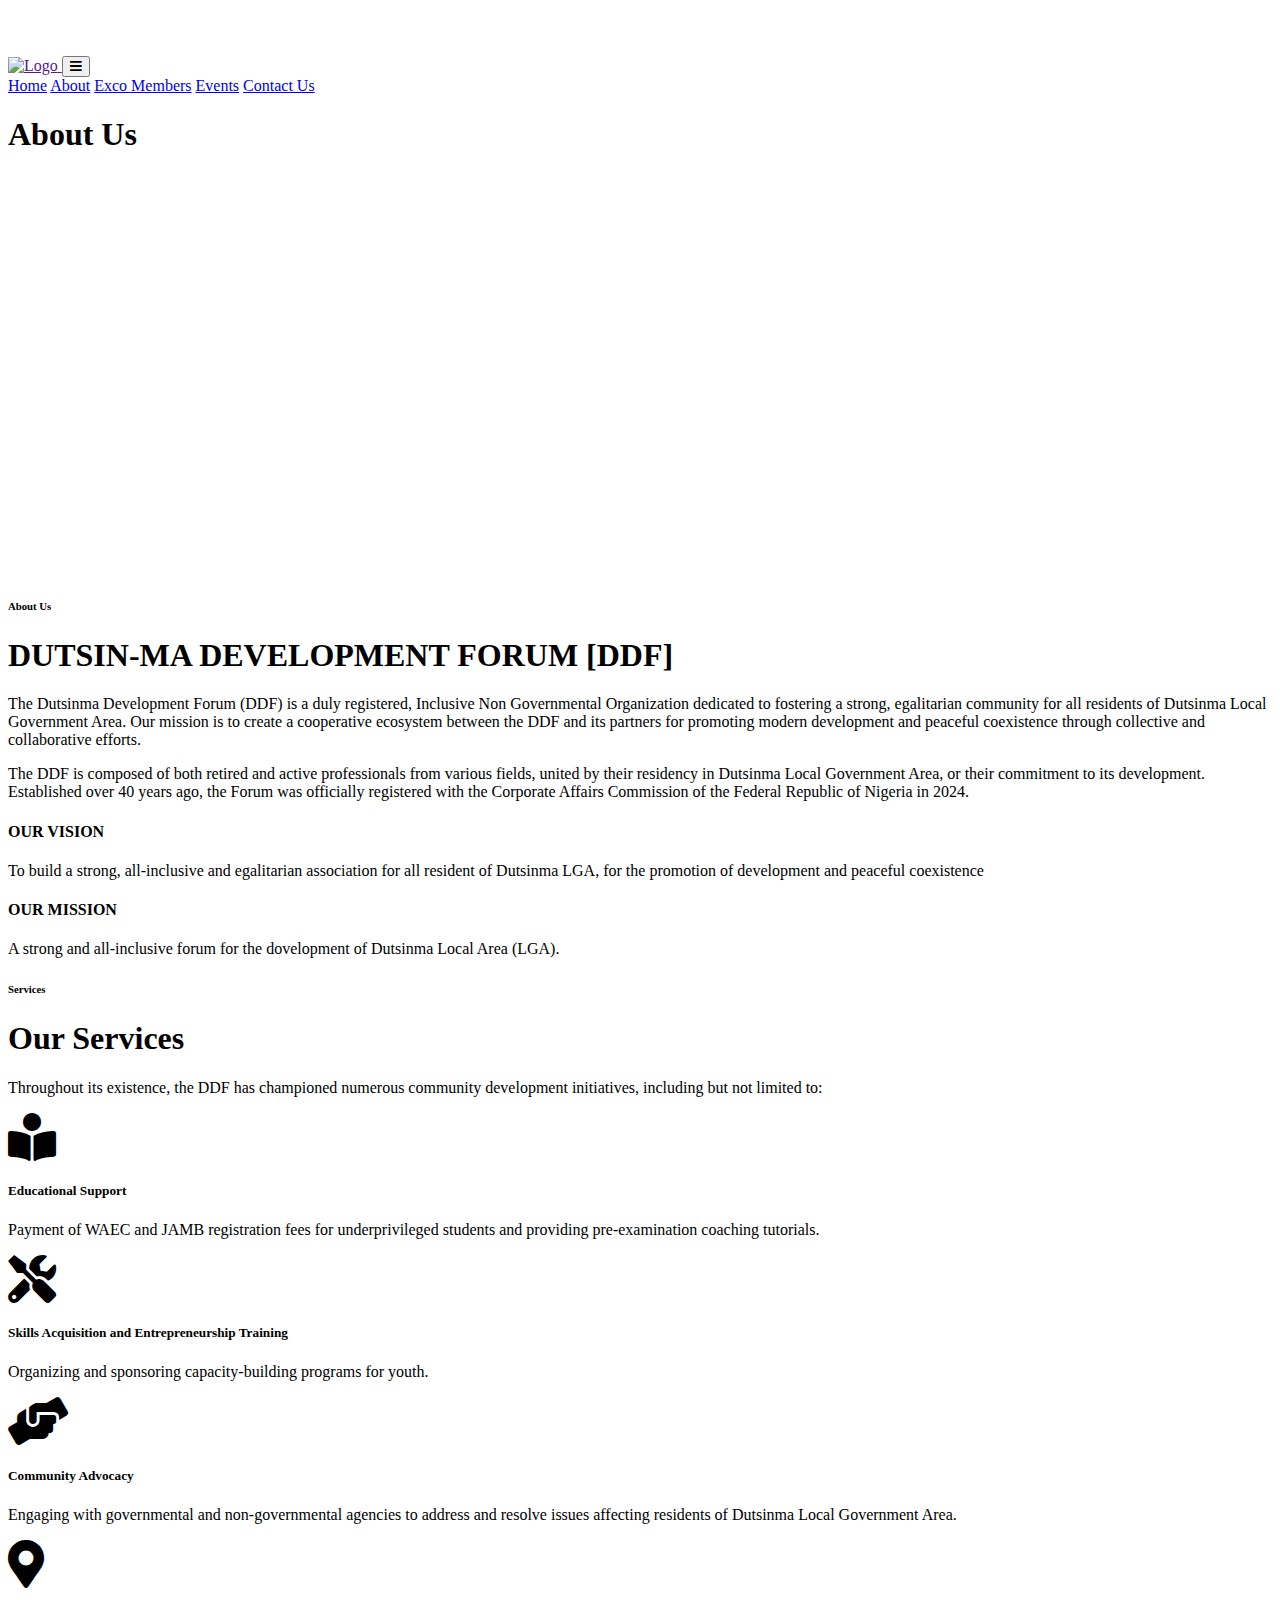
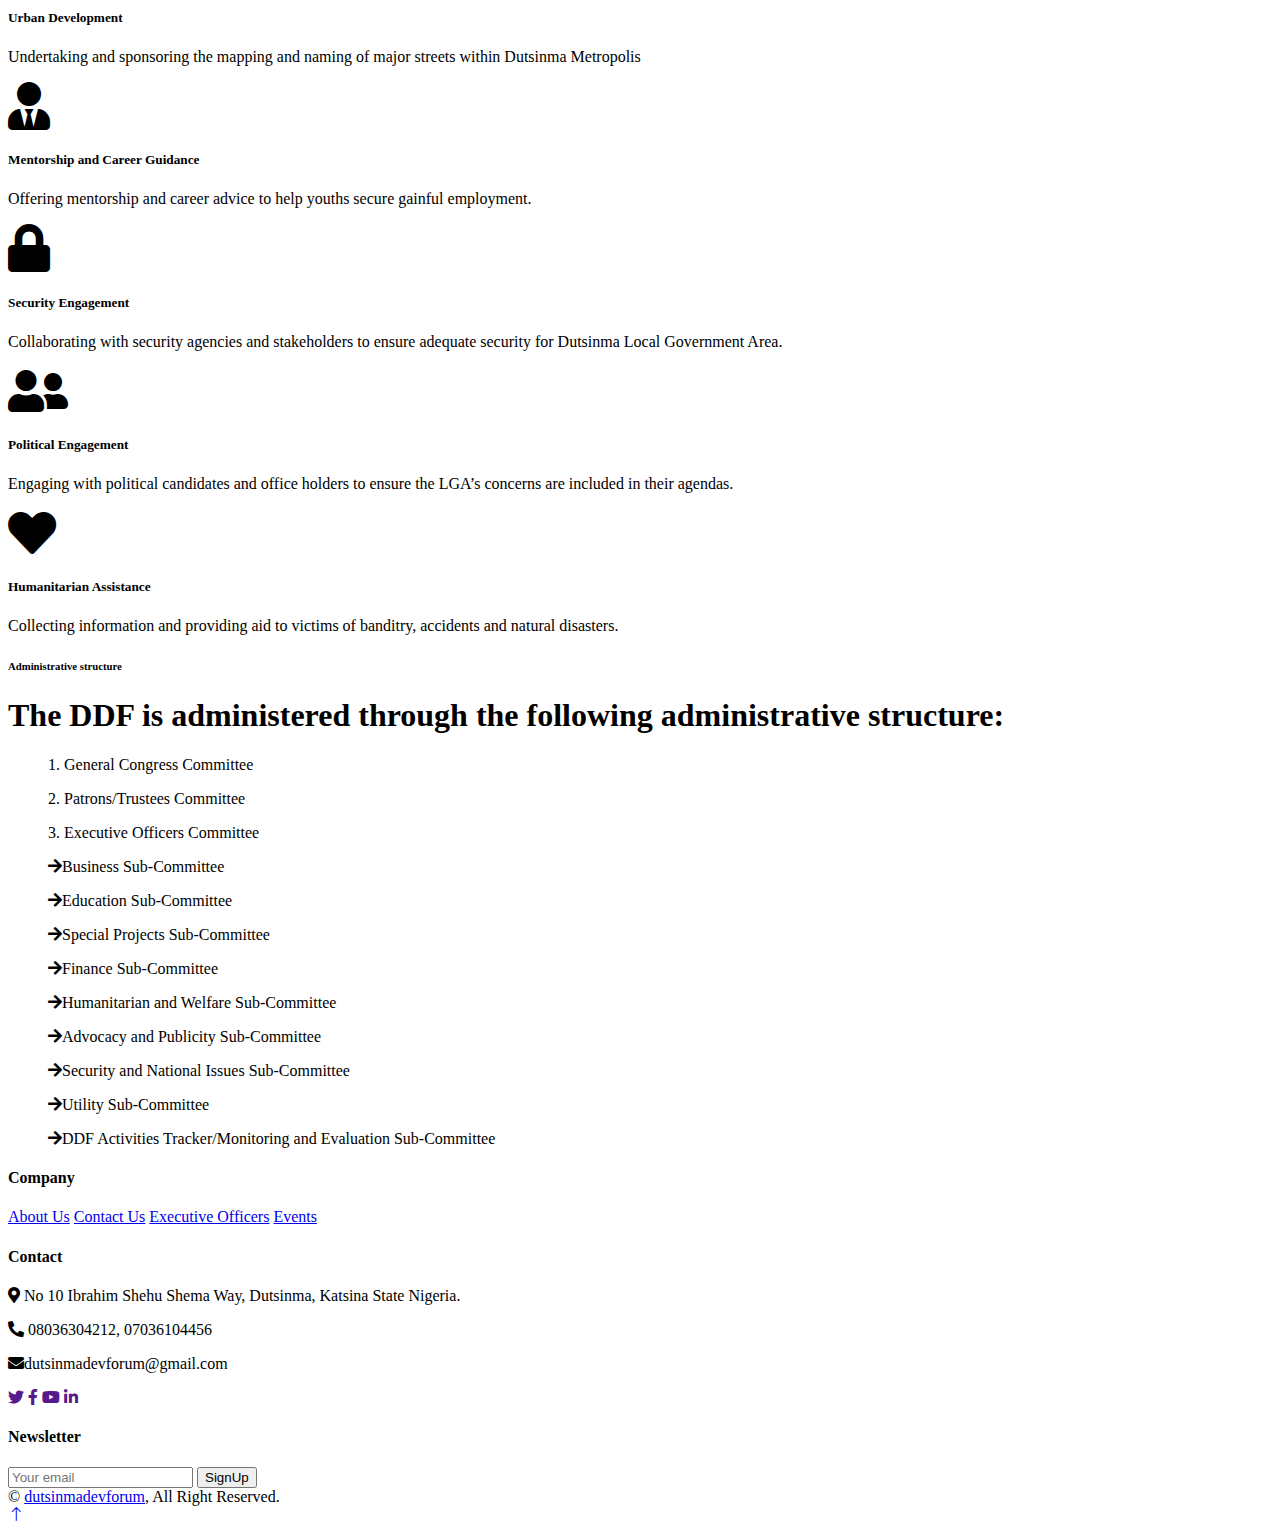
==== about.html @ dba69de9 "Add files via upload" ====
<!DOCTYPE html>
<html lang="en">

<head>
    <meta charset="utf-8">
    <title>dutsinmadevforum</title>
    <meta content="width=device-width, initial-scale=1.0" name="viewport">
    <meta content="" name="keywords">
    <meta content="" name="description">

    <!-- Favicon -->
    <link href="img/favicon.ico" rel="icon">

    <!-- Google Web Fonts -->
    <link rel="preconnect" href="https://fonts.googleapis.com">
    <link rel="preconnect" href="https://fonts.gstatic.com" crossorigin>
    <link href="https://fonts.googleapis.com/css2?family=Heebo:wght@400;500;600&family=Nunito:wght@600;700;800&display=swap" rel="stylesheet">

    <!-- Icon Font Stylesheet -->
    <link href="https://cdnjs.cloudflare.com/ajax/libs/font-awesome/5.10.0/css/all.min.css" rel="stylesheet">
    <link href="https://cdn.jsdelivr.net/npm/bootstrap-icons@1.4.1/font/bootstrap-icons.css" rel="stylesheet">

    <!-- Libraries Stylesheet -->
    <link href="lib/animate/animate.min.css" rel="stylesheet">
    <link href="lib/owlcarousel/assets/owl.carousel.min.css" rel="stylesheet">
    <link href="lib/tempusdominus/css/tempusdominus-bootstrap-4.min.css" rel="stylesheet" />

    <!-- Customized Bootstrap Stylesheet -->
    <link href="css/bootstrap.min.css" rel="stylesheet">

    <!-- Template Stylesheet -->
    <link href="css/style.css" rel="stylesheet">
</head>

<body>
    <!-- Spinner Start -->
    <div id="spinner" class="show bg-white position-fixed translate-middle w-100 vh-100 top-50 start-50 d-flex align-items-center justify-content-center">
        <div class="spinner-border text-primary" style="width: 3rem; height: 3rem;" role="status">
            <span class="sr-only">Loading...</span>
        </div>
    </div>
    <!-- Spinner End -->


    <!-- Topbar Start -->
    <div class="container-fluid bg-dark px-5 d-none d-lg-block">
        <div class="row gx-0">
            </div>
        </div>
    </div>
    <!-- Topbar End -->


    <!-- Navbar & Hero Start -->
    <div class="container-fluid position-relative p-0">
        <nav class="navbar navbar-expand-lg navbar-light px-4 px-lg-5 py-3 py-lg-0">
            <a href="" class="navbar-brand p-0">
                <!-- <h1 class="text-primary m-0"><i class="fa fa-map-marker-alt me-3"></i>Tourist</h1> -->
                <img src="img/ddf-logo-4.png" alt="Logo"> 
            </a>
            <button class="navbar-toggler" type="button" data-bs-toggle="collapse" data-bs-target="#navbarCollapse">
                <span class="fa fa-bars"></span>
            </button>
            <div class="collapse navbar-collapse" id="navbarCollapse">
                <div class="navbar-nav ms-auto py-0">
                    <a href="index.html" class="nav-item nav-link">Home</a>
                    <a href="about.html" class="nav-item nav-link active">About</a>
                    <a href="exco.html" class="nav-item nav-link">Exco Members</a>
                    <a href="events.html" class="nav-item nav-link">Events</a>
                    <a href="contact.html" class="nav-item nav-link">Contact Us</a>
                </div>
                <!-- <a href="" class="btn btn-primary rounded-pill py-2 px-4">Register</a> -->
            </div>
        </nav>

        <div class="container-fluid bg-primary py-5 mb-5 hero-header">
            <div class="container py-5">
                <div class="row justify-content-center py-5">
                    <div class="col-lg-10 pt-lg-5 mt-lg-5 text-center">
                        <h1 class="display-3 text-white animated slideInDown">About Us</h1>
                    </div>
                </div>
            </div>
        </div>
    </div>
    <!-- Navbar & Hero End -->


    <!-- About Start -->
    <div class="container-xxl py-5">
        <div class="container">
            <div class="row g-5">
                <div class="col-lg-6 wow fadeInUp" data-wow-delay="0.1s" style="min-height: 400px;">
                    <div class="position-relative h-100">
                        <img class="img-fluid position-absolute w-100 h-100" src="img/bg-3.png" alt="" style="object-fit: cover;">
                    </div>
                </div>
                <div class="col-lg-6 wow fadeInUp" data-wow-delay="0.3s">
                    <h6 class="section-title bg-white text-start text-primary pe-3">About Us</h6>
                    <h1 class="mb-4">DUTSIN-MA DEVELOPMENT FORUM <span class="text-primary">[DDF]</span></h1>
                    <p class="mb-4">The Dutsinma Development Forum (DDF) is a duly registered, Inclusive Non
                        Governmental Organization dedicated to fostering a strong, egalitarian community for all 
                        residents of Dutsinma Local Government Area. Our mission is to create a cooperative 
                        ecosystem between the DDF and its partners for promoting modern development and 
                        peaceful coexistence through collective and collaborative efforts.</p>
                    <p class="mb-4">The DDF is composed of both retired and active professionals from various fields, united 
                        by their residency in Dutsinma Local Government Area, or their commitment to its 
                        development. Established over 40 years ago, the Forum was officially registered with the 
                        Corporate Affairs Commission of the Federal Republic of Nigeria in 2024. </p>
                        <h4><span class="text-primary"> OUR VISION</span></h4>
                        <p class="mb-4">To build a strong, all-inclusive and egalitarian association for all resident of Dutsinma LGA, for the promotion of development and peaceful coexistence</p>
                        <h4><span class="text-primary"> OUR MISSION</span></h4>
                        <p class="mb-4">A strong and all-inclusive forum for the dovelopment of Dutsinma Local Area (LGA).</p>
                        <!-- <div class="row gy-2 gx-4 mb-4">  -->
                </div>
            </div>
        </div>
    </div>
    <!-- About End -->

 <!-- Service Start -->
 <div class="container-xxl py-5">
    <div class="container">
        <div class="text-center wow fadeInUp" data-wow-delay="0.1s">
            <h6 class="section-title bg-white text-center text-primary px-3">Services</h6>
            <h1 class="mb-5">Our Services</h1>
            <p class="mb-7">Throughout its existence, the DDF has championed numerous community development 
                initiatives, including but not limited to:</p>
        </div>
        <div class="row g-4">
            <div class="col-lg-3 col-sm-6 wow fadeInUp" data-wow-delay="0.1s">
                <div class="service-item rounded pt-3">
                    <div class="p-4">
                        <i class="fa fa-3x fa-book-reader text-primary mb-4"></i>
                        <h5> Educational Support</h5>
                        <p>Payment of WAEC and JAMB registration fees for 
                            underprivileged students and providing pre-examination coaching tutorials.</p>
                    </div>
                </div>
            </div>
            <div class="col-lg-3 col-sm-6 wow fadeInUp" data-wow-delay="0.3s">
                <div class="service-item rounded pt-3">
                    <div class="p-4">
                        <i class="fa fa-3x fa fa-tools text-primary mb-4"></i>
                        <h5>Skills Acquisition and Entrepreneurship Training</h5>
                        <p>Organizing and sponsoring 
                            capacity-building programs for youth. </p>
                    </div>
                </div>
            </div>
            <div class="col-lg-3 col-sm-6 wow fadeInUp" data-wow-delay="0.5s">
                <div class="service-item rounded pt-3">
                    <div class="p-4">
                        <i class="fa fa-3x fa fa-hands-helping text-primary mb-4"></i>
                        <h5>Community Advocacy</h5>
                        <p>Engaging with governmental and non-governmental agencies 
                            to address and resolve issues affecting residents of Dutsinma Local Government 
                            Area. </p>
                    </div>
                </div>
            </div>
            <div class="col-lg-3 col-sm-6 wow fadeInUp" data-wow-delay="0.7s">
                <div class="service-item rounded pt-3">
                    <div class="p-4">
                        <i class="fa fa-3x fa fa-map-marker-alt text-primary mb-4"></i>
                        <h5>Urban Development</h5>
                        <p> Undertaking and sponsoring the mapping and naming of major 
                            streets within Dutsinma Metropolis </p>
                    </div>
                </div>
            </div>
            <div class="col-lg-3 col-sm-6 wow fadeInUp" data-wow-delay="0.1s">
                <div class="service-item rounded pt-3">
                    <div class="p-4">
                        <i class="fa fa-3x fa fa-user-tie text-primary mb-4"></i>
                        <h5>Mentorship and Career Guidance</h5>
                        <p> Offering mentorship and career advice to help 
                            youths secure gainful employment. </p>
                    </div>
                </div>
            </div>
            <div class="col-lg-3 col-sm-6 wow fadeInUp" data-wow-delay="0.3s">
                <div class="service-item rounded pt-3">
                    <div class="p-4">
                        <i class="fa fa-3x ffa fa-lock text-primary mb-4"></i>
                        <h5>Security Engagement</h5>
                        <p> Collaborating with security agencies and stakeholders to 
                            ensure adequate security for Dutsinma Local Government Area.</p>
                    </div>
                </div>
            </div>
            <div class="col-lg-3 col-sm-6 wow fadeInUp" data-wow-delay="0.5s">
                <div class="service-item rounded pt-3">
                    <div class="p-4">
                        <i class="fa fa-3x fa fa-user-friends text-primary mb-4"></i>
                        <h5>Political Engagement</h5>
                        <p>Engaging with political candidates and office holders to 
                            ensure the LGA’s concerns are included in their agendas.</p>
                    </div>
                </div>
            </div>
            <div class="col-lg-3 col-sm-6 wow fadeInUp" data-wow-delay="0.7s">
                <div class="service-item rounded pt-3">
                    <div class="p-4">
                        <i class="fa fa-3x fa fa-heart text-primary mb-4"></i>
                        <h5>Humanitarian Assistance</h5>
                        <p> Collecting information and providing aid to victims of 
                            banditry, accidents and natural disasters.</p>
                    </div>
                </div>
            </div>
        </div>
    </div>
</div>
<!-- Service End -->


    <!-- administrative structure -->
    <div class="container-xxl py-5 wow fadeInUp" data-wow-delay="0.1s">
        <div class="container">
            <div class="booking p-5">
                <div class="row g-5 align-items-center">
                    <div class="col- text-white">
                        <h6 class="text-white text-uppercase">Administrative structure</h6>
                        <h1 class="text-white mb-4">The DDF is administered through the following administrative structure: </h1>
                        <div class="row gy-2 gx-4 mb-4">
                        <ol>
                        <div class="col-sm-6">
                            <p class="mb-0">1. General Congress Committee </p>
                        </div>
                        <div class="col-sm-6">
                            <p class="mb-0">2. Patrons/Trustees Committee </p>
                        </div>
                        <div class="feature">
                            <p class="main-heading mb-0">
                                3. Executive Officers Committee
                            </p>
                            <div class="subheadings">
                                <p class="mb-0"><i class="fa fa-arrow-right text-primary me-2"></i>Business Sub-Committee</p>
                                <p class="mb-0"><i class="fa fa-arrow-right text-primary me-2"></i>Education Sub-Committee</p>
                                <p class="mb-0"><i class="fa fa-arrow-right text-primary me-2"></i>Special Projects Sub-Committee</p>
                                <p class="mb-0"><i class="fa fa-arrow-right text-primary me-2"></i>Finance Sub-Committee</p>
                                <p class="mb-0"><i class="fa fa-arrow-right text-primary me-2"></i>Humanitarian and Welfare Sub-Committee</p>
                                <p class="mb-0"><i class="fa fa-arrow-right text-primary me-2"></i>Advocacy and Publicity Sub-Committee</p>
                                <p class="mb-0"><i class="fa fa-arrow-right text-primary me-2"></i>Security and National Issues Sub-Committee </p>
                                <p class="mb-0"><i class="fa fa-arrow-right text-primary me-2"></i>Utility Sub-Committee</p>
                                <p class="mb-0"><i class="fa fa-arrow-right text-primary me-2"></i>DDF Activities Tracker/Monitoring and Evaluation Sub-Committee </p>
                            </div>
                        </div>
                    </div>
                    </div> 
                    </div>
                    </ol>
                </div>
            </div>
        </div>
    </div> 
    <!--  administrative structure -->
        

    <!-- Footer Start -->
    <div class="container-fluid bg-dark text-light footer pt-5 mt-5 wow fadeIn" data-wow-delay="0.1s">
        <div class="container py-5">
            <div class="row g-5">
                <div class="col-lg-3 col-md-6">
                    <h4 class="text-white mb-3">Company</h4>
                    <a class="btn btn-link" href="about.html">About Us</a>
                    <a class="btn btn-link" href="contact.html">Contact Us</a>
                    <a class="btn btn-link" href="exco.html">Executive Officers</a>
                    <a class="btn btn-link" href="events.html">Events</a>
                    <!-- <a class="btn btn-link" href="contact.html">Contact</a> -->
                </div>
                <div class="col-lg-3 col-md-6">
                    <h4 class="text-white mb-3">Contact</h4>
                    <p class="mb-2"><i class="fa fa-map-marker-alt me-3"></i> No 10 Ibrahim Shehu Shema Way, Dutsinma, Katsina State Nigeria.</p>
                    <p class="mb-2"><i class="fa fa-phone-alt me-3"></i> 08036304212, 07036104456</p>
                    <p class="mb-2"><i class="fa fa-envelope me-3"></i>dutsinmadevforum@gmail.com</p>
                    <div class="d-flex pt-2">
                        <a class="btn btn-outline-light btn-social" href=""><i class="fab fa-twitter"></i></a>
                        <a class="btn btn-outline-light btn-social" href=""><i class="fab fa-facebook-f"></i></a>
                        <a class="btn btn-outline-light btn-social" href=""><i class="fab fa-youtube"></i></a>
                        <a class="btn btn-outline-light btn-social" href=""><i class="fab fa-linkedin-in"></i></a>
                    </div>
                </div>
                <div class="col-lg-3 col-md-6">
                    <h4 class="text-white mb-3">Newsletter</h4>
                    <!-- <p>Dolor amet sit justo amet elitr clita ipsum elitr est.</p> -->
                    <div class="position-relative mx-auto" style="max-width: 400px;">
                        <input class="form-control border-primary w-100 py-3 ps-4 pe-5" type="text" placeholder="Your email">
                        <button type="button" class="btn btn-primary py-2 position-absolute top-0 end-0 mt-2 me-2">SignUp</button>
                    </div>
                </div>
            </div>
        </div>
        <div class="container">
            <div class="copyright">
                <div class="row">
                    <div class="col-md-6 text-center text-md-start mb-3 mb-md-0">
                        &copy; <a class="border-bottom" href="#">dutsinmadevforum</a>, All Right Reserved.
                    </div>
                    <div class="col-md-6 text-center text-md-end">
                    </div>
                </div>
            </div>
        </div> 
    </div>
    <!-- Footer End -->


    <!-- Back to Top -->
    <a href="#" class="btn btn-lg btn-primary btn-lg-square back-to-top"><i class="bi bi-arrow-up"></i></a>


    <!-- JavaScript Libraries -->
    <script src="https://code.jquery.com/jquery-3.4.1.min.js"></script>
    <script src="https://cdn.jsdelivr.net/npm/bootstrap@5.0.0/dist/js/bootstrap.bundle.min.js"></script>
    <script src="lib/wow/wow.min.js"></script>
    <script src="lib/easing/easing.min.js"></script>
    <script src="lib/waypoints/waypoints.min.js"></script>
    <script src="lib/owlcarousel/owl.carousel.min.js"></script>
    <script src="lib/tempusdominus/js/moment.min.js"></script>
    <script src="lib/tempusdominus/js/moment-timezone.min.js"></script>
    <script src="lib/tempusdominus/js/tempusdominus-bootstrap-4.min.js"></script>

    <!-- Template Javascript -->
    <script src="js/main.js"></script>
</body>

</html>
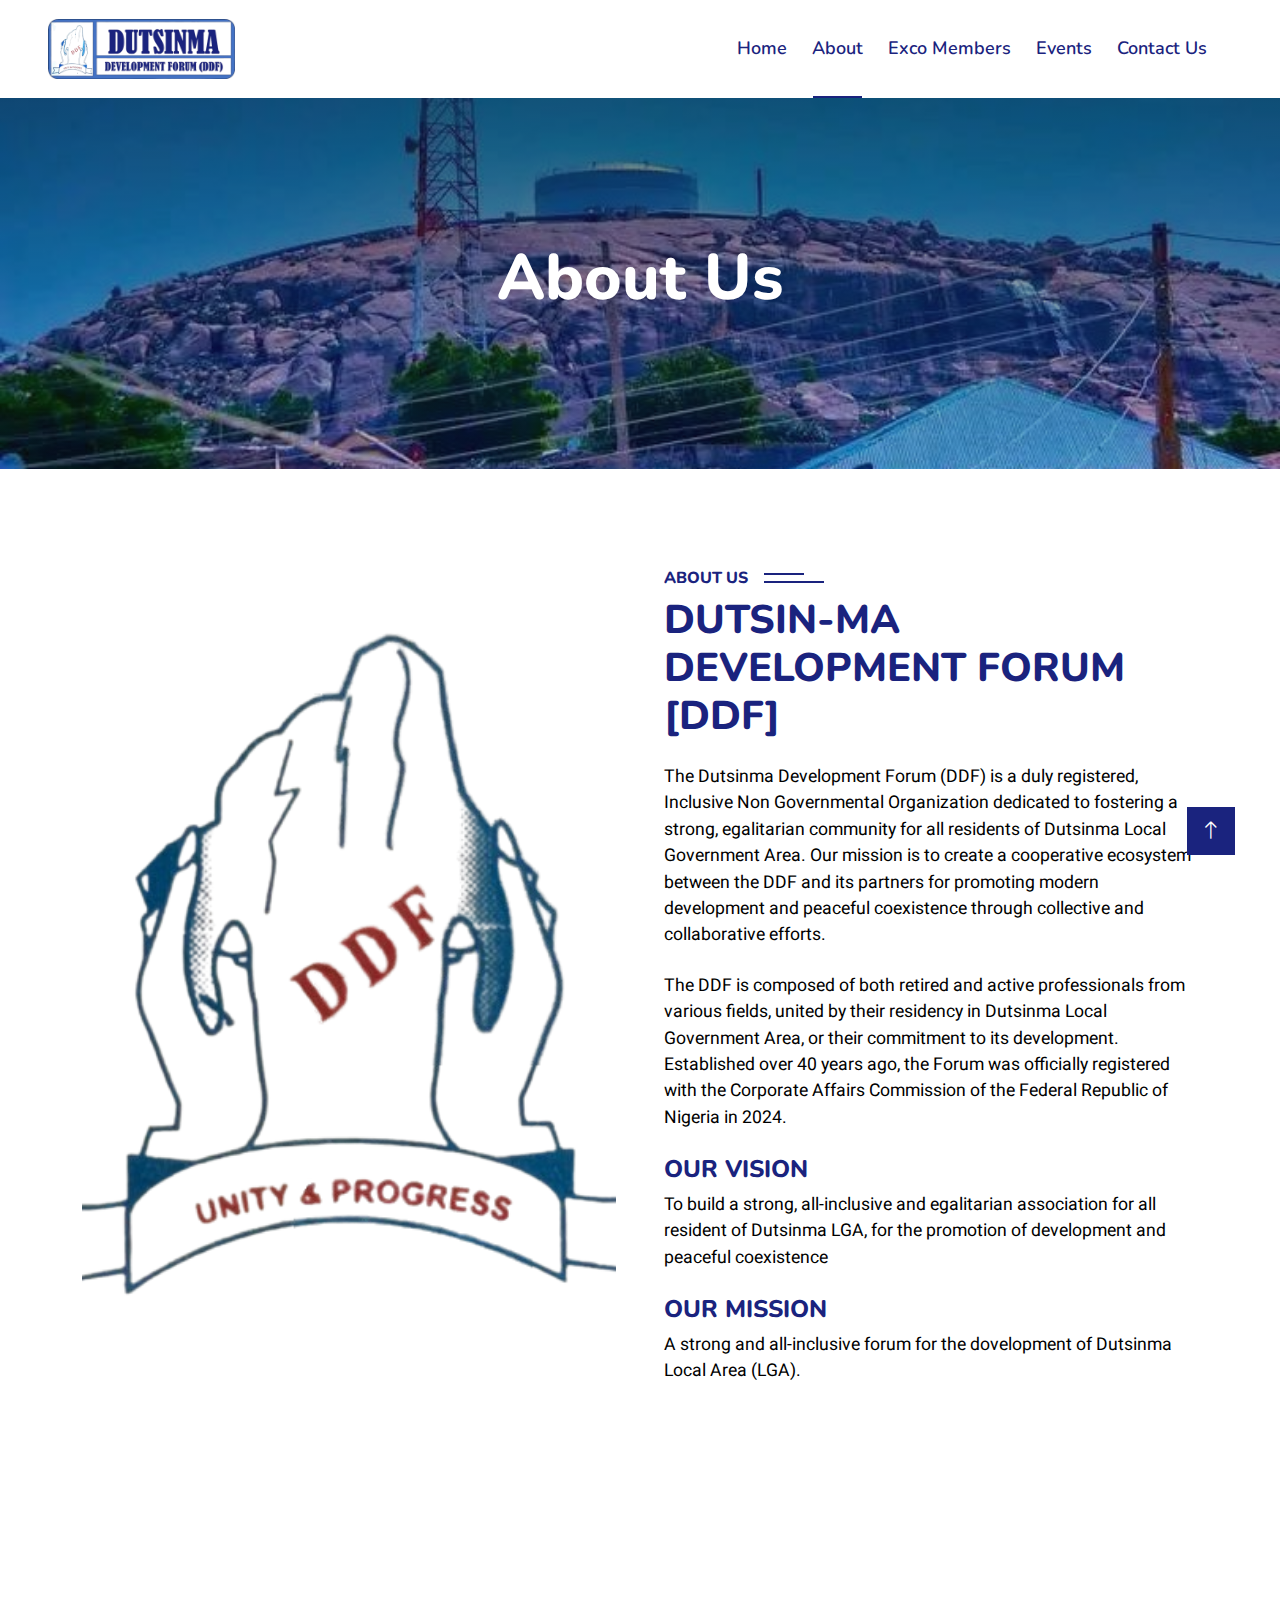
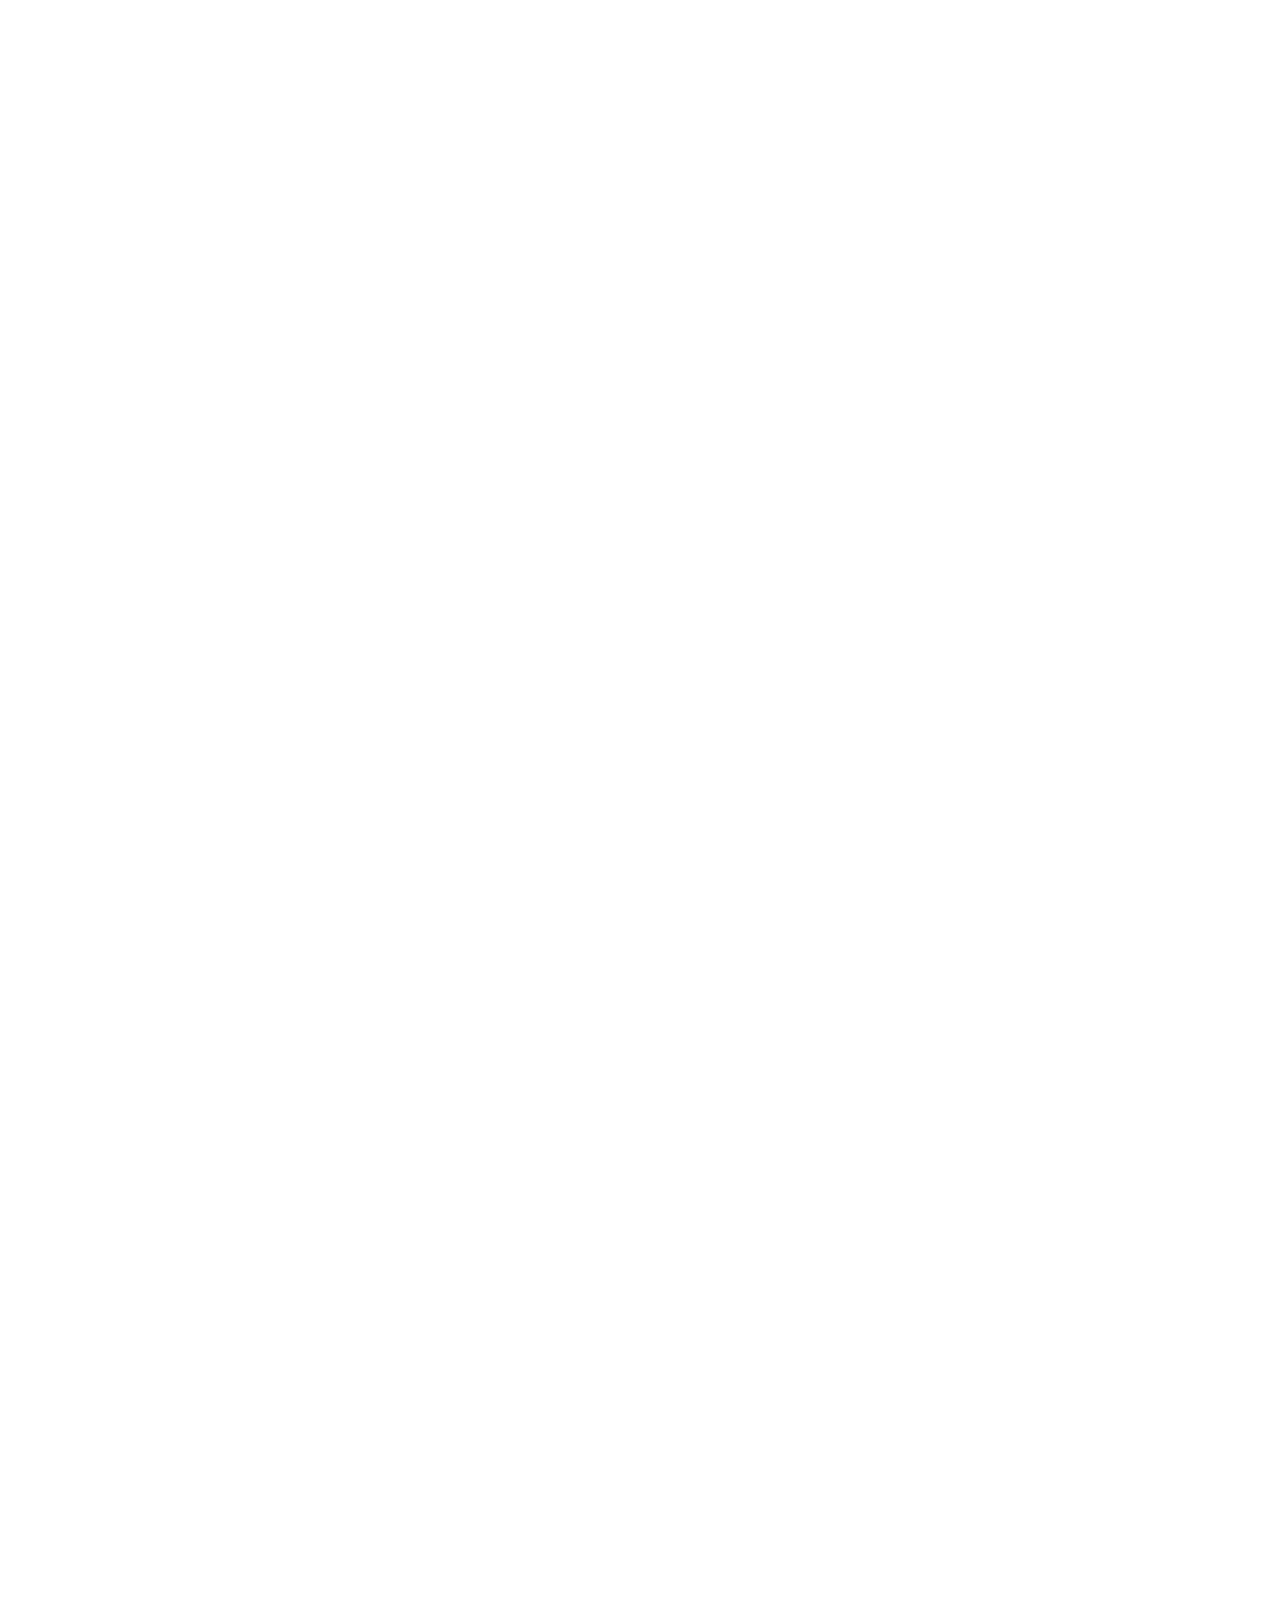
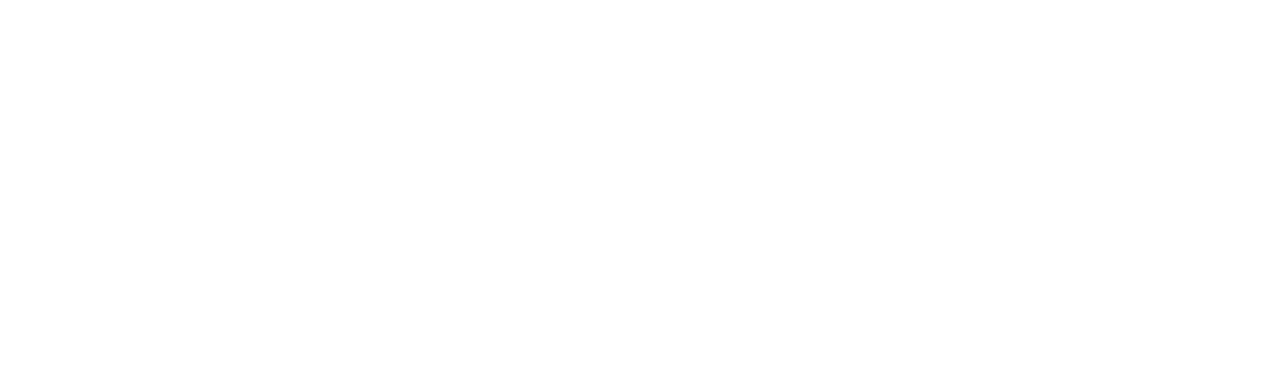
==== commit 6fc1adc2: "email to ankhor link" ====
--- a/about.html
+++ b/about.html
@@ -274,7 +274,7 @@
                     <h4 class="text-white mb-3">Contact</h4>
                     <p class="mb-2"><i class="fa fa-map-marker-alt me-3"></i> No 10 Ibrahim Shehu Shema Way, Dutsinma, Katsina State Nigeria.</p>
                     <p class="mb-2"><i class="fa fa-phone-alt me-3"></i> 08036304212, 07036104456</p>
-                    <p class="mb-2"><i class="fa fa-envelope me-3"></i>dutsinmadevforum@gmail.com</p>
+                    <p class="mb-2"><i class="fa fa-envelope me-3"></i><a href="mailto:dutsinmadevforum@gmail.com ">dutsinmadevforum@gmail.com</a></p>
                     <div class="d-flex pt-2">
                         <a class="btn btn-outline-light btn-social" href=""><i class="fab fa-twitter"></i></a>
                         <a class="btn btn-outline-light btn-social" href=""><i class="fab fa-facebook-f"></i></a>
--- a/css/style.css
+++ b/css/style.css
@@ -0,0 +1,526 @@
+/********** Template CSS **********/
+:root {
+    --primary: #1A237E ;
+    --secondary: #FE8800;
+    --light: #F5F5F5;
+    --dark: #14141F;
+}
+
+.fw-medium {
+    font-weight: 600 !important;
+}
+
+.fw-semi-bold {
+    font-weight: 700 !important;
+}
+
+.back-to-top {
+    position: fixed;
+    display: none;
+    right: 45px;
+    bottom: 45px;
+    z-index: 99;
+}
+
+
+/*** Spinner ***/
+#spinner {
+    opacity: 0;
+    visibility: hidden;
+    transition: opacity .5s ease-out, visibility 0s linear .5s;
+    z-index: 99999;
+}
+
+#spinner.show {
+    transition: opacity .5s ease-out, visibility 0s linear 0s;
+    visibility: visible;
+    opacity: 1;
+}
+
+
+/*** Button ***/
+.btn {
+    font-family: 'Nunito', sans-serif;
+    font-weight: 600;
+    transition: .5s;
+}
+
+.btn.btn-primary,
+.btn.btn-secondary {
+    color: #FFFFFF;
+}
+
+.btn-square {
+    width: 38px;
+    height: 38px;
+}
+
+.btn-sm-square {
+    width: 32px;
+    height: 32px;
+}
+
+.btn-lg-square {
+    width: 48px;
+    height: 48px;
+}
+
+.btn-square,
+.btn-sm-square,
+.btn-lg-square {
+    padding: 0;
+    display: flex;
+    align-items: center;
+    justify-content: center;
+    font-weight: normal;
+    border-radius: 0px;
+}
+
+
+/*** Navbar ***/
+.navbar-light .navbar-nav .nav-link {
+    font-family: 'Nunito', sans-serif;
+    position: relative;
+    margin-right: 25px;
+    padding: 35px 0;
+    color: #1A237E  !important;
+    font-size: 18px;
+    font-weight: 600;
+    outline: none;
+    transition: .5s;
+}
+
+.sticky-top.navbar-light .navbar-nav .nav-link {
+    padding: 20px 0;
+    color: var(--dark) !important;
+}
+
+.navbar-light .navbar-nav .nav-link:hover,
+.navbar-light .navbar-nav .nav-link.active {
+    color: var(--primary) !important;
+}
+
+.navbar-light .navbar-brand img {
+    max-height: 60px;
+    transition: .5s;
+}
+
+.sticky-top.navbar-light .navbar-brand img {
+    max-height: 45px;
+}
+
+.navbar-brand img {
+    max-width: 200px; /* Default size for larger screens */
+    height: auto;
+}
+
+@media (max-width: 1200px) {
+    .navbar-brand img {
+        max-width: 150px; /* Adjust for medium screens */
+    }
+}
+
+@media (max-width: 768px) {
+    .navbar-brand img {
+        max-width: 120px; /* Adjust for tablets */
+    }
+}
+
+@media (max-width: 576px) {
+    .navbar-brand img {
+        max-width: 100px; /* Adjust for mobile screens */
+    }
+}
+
+
+@media (max-width: 991.98px) {
+    .sticky-top.navbar-light {
+        position: relative;
+        background: #FFFFFF;
+    }
+
+    .navbar-light .navbar-collapse {
+        margin-top: 15px;
+        border-top: 1px solid #DDDDDD;
+    }
+
+    .navbar-light .navbar-nav .nav-link,
+    .sticky-top.navbar-light .navbar-nav .nav-link {
+        padding: 10px 0;
+        margin-left: 0;
+        color: var(--dark) !important;
+    }
+
+    .navbar-light .navbar-brand img {
+        max-height: 250px;
+    }
+}
+
+@media (min-width: 992px) {
+    .navbar-light {
+        position: absolute;
+        width: 100%;
+        top: 0;
+        left: 0;
+        border-bottom: 1px solid rgba(256, 256, 256, .1);
+        z-index: 999;
+        background-color: #FFFFFF;
+    }
+    
+    .sticky-top.navbar-light {
+        position: fixed;
+        background: #FFFFFF;
+    }
+
+    .navbar-light .navbar-nav .nav-link::before {
+        position: absolute;
+        content: "";
+        width: 0;
+        height: 2px;
+        bottom: -1px;
+        left: 50%;
+        background: var(--primary);
+        transition: .5s;
+    }
+
+    .navbar-light .navbar-nav .nav-link:hover::before,
+    .navbar-light .navbar-nav .nav-link.active::before {
+        width: calc(100% - 2px);
+        left: 1px;
+    }
+
+    .navbar-light .navbar-nav .nav-link.nav-contact::before {
+        display: none;
+    }
+}
+
+
+/*** Hero Header ***/
+.hero-header {
+    background: linear-gradient(rgba(20, 20, 31, .7), rgba(20, 20, 31, .2)), url(../img/background.jpg);
+    background-position: center center;
+    background-repeat: no-repeat;
+    background-size: cover;
+}
+
+.breadcrumb-item + .breadcrumb-item::before {
+    color: rgba(255, 255, 255, .5);
+}
+
+.text-dtm {
+    font-family:Arial, Helvetica, sans-serif;
+    font-size: 7.5rem;
+    color: #FFFFFF;
+}
+
+@media (max-width: 1200px) {
+    .text-dtm {
+        font-size: 6rem; /* Medium screen size */
+    }
+}
+
+@media (max-width: 992px) {
+    .text-dtm {
+        font-size: 4.5rem; /* Smaller screens, e.g., tablets */
+    }
+}
+
+@media (max-width: 768px) {
+    .text-dtm {
+        font-size: 3.5rem; /* Small screens, e.g., large phones */
+    }
+}
+
+@media (max-width: 576px) {
+    .text-dtm {
+        font-size: 2.8rem; /* Extra small screens, e.g., mobile phones */
+    }
+}
+
+/*** Section Title ***/
+.section-title {
+    position: relative;
+    display: inline-block;
+    text-transform: uppercase;
+}
+
+.section-title::before {
+    position: absolute;
+    content: "";
+    width: calc(100% + 80px);
+    height: 2px;
+    top: 4px;
+    left: -40px;
+    background: var(--primary);
+    z-index: -1;
+}
+
+.section-title::after {
+    position: absolute;
+    content: "";
+    width: calc(100% + 120px);
+    height: 2px;
+    bottom: 5px;
+    left: -60px;
+    background: var(--primary);
+    z-index: -1;
+}
+
+.section-title.text-start::before {
+    width: calc(100% + 40px);
+    left: 0;
+}
+
+.section-title.text-start::after {
+    width: calc(100% + 60px);
+    left: 0;
+}
+
+
+/*** Service ***/
+.service-item {
+    box-shadow: 0 0 45px rgba(0, 0, 0, .08);
+    transition: .5s;
+    height: 300px;
+}
+
+.service-item:hover {
+    background: var(--primary);
+}
+
+.service-item * {
+    transition: .5s;
+}
+
+.service-item:hover * {
+    color: var(--light) !important;
+}
+
+
+/*** Destination ***/
+.destination img {
+    transition: .5s;
+}
+
+.destination a:hover img {
+    transform: scale(1.1);
+}
+
+
+/*** Package ***/
+.package-item {
+    box-shadow: 0 0 45px rgba(0, 0, 0, .08);
+}
+
+.package-item img {
+    transition: .5s;
+}
+
+.package-item:hover img {
+    transform: scale(1.1);
+}
+
+
+/*** Booking ***/
+.booking {
+    background: linear-gradient(rgba(15, 23, 43, .7), rgba(15, 23, 43, .7)), url(../img/background.jpg);
+    background-position: center center;
+    background-repeat: no-repeat;
+    background-size: cover;
+}
+
+.subheadings {
+    margin-left: 20px; /* Indent subheadings */
+    font-size: 0.95em; /* Slightly smaller font */
+    color: #FFFFFF; /* Subdued color for subheadings */
+}
+
+
+/*** Team ***/
+.team-item {
+    box-shadow: 0 0 45px rgba(0, 0, 0, .08);
+    border-radius: 40px;
+}
+
+.team-item img {
+    transition: .5s;
+    height: 340px;
+    width: 340px;
+    
+}
+
+.team-item:hover img {
+    transform: scale(1.1);
+}
+
+.team-item .btn {
+    background: #FFFFFF;
+    color: var(--primary);
+    border-radius: 20px;
+    border-bottom: 1px solid var(--primary);
+}
+
+.team-item .btn:hover {
+    background: var(--primary);
+    color: #FFFFFF;
+}
+
+.center-button {
+    display: flex;
+    justify-content: center; /* centers horizontally */
+    align-items: center;     /* centers vertically */
+  }
+  
+
+
+/*** Testimonial ***/
+.testimonial-carousel::before {
+    position: absolute;
+    content: "";
+    top: 0;
+    left: 0;
+    height: 100%;
+    width: 0;
+    background: linear-gradient(to right, rgba(255, 255, 255, 1) 0%, rgba(255, 255, 255, 0) 100%);
+    z-index: 1;
+}
+
+.testimonial-carousel::after {
+    position: absolute;
+    content: "";
+    top: 0;
+    right: 0;
+    height: 100%;
+    width: 0;
+    background: linear-gradient(to left, rgba(255, 255, 255, 1) 0%, rgba(255, 255, 255, 0) 100%);
+    z-index: 1;
+}
+
+@media (min-width: 768px) {
+    .testimonial-carousel::before,
+    .testimonial-carousel::after {
+        width: 200px;
+    }
+}
+
+@media (min-width: 992px) {
+    .testimonial-carousel::before,
+    .testimonial-carousel::after {
+        width: 300px;
+    }
+}
+
+.testimonial-carousel .owl-item .testimonial-item,
+.testimonial-carousel .owl-item.center .testimonial-item * {
+    transition: .5s;
+}
+
+.testimonial-carousel .owl-item.center .testimonial-item {
+    background: var(--primary) !important;
+    border-color: var(--primary) !important;
+}
+
+.testimonial-carousel .owl-item.center .testimonial-item * {
+    color: #FFFFFF !important;
+}
+
+.testimonial-carousel .owl-dots {
+    margin-top: 24px;
+    display: flex;
+    align-items: flex-end;
+    justify-content: center;
+}
+
+.testimonial-carousel .owl-dot {
+    position: relative;
+    display: inline-block;
+    margin: 0 5px;
+    width: 15px;
+    height: 15px;
+    border: 1px solid #CCCCCC;
+    border-radius: 15px;
+    transition: .5s;
+}
+
+.testimonial-carousel .owl-dot.active {
+    background: var(--primary);
+    border-color: var(--primary);
+}
+
+
+/*** Footer ***/
+.footer .btn.btn-social {
+    margin-right: 5px;
+    width: 35px;
+    height: 35px;
+    display: flex;
+    align-items: center;
+    justify-content: center;
+    color: var(--light);
+    font-weight: normal;
+    border: 1px solid #FFFFFF;
+    border-radius: 35px;
+    transition: .3s;
+}
+
+.footer .btn.btn-social:hover {
+    color: var(--primary);
+}
+
+.footer .btn.btn-link {
+    display: block;
+    margin-bottom: 5px;
+    padding: 0;
+    text-align: left;
+    color: #FFFFFF;
+    font-size: 15px;
+    font-weight: normal;
+    text-transform: capitalize;
+    transition: .3s;
+}
+
+.footer .btn.btn-link::before {
+    position: relative;
+    content: "\f105";
+    font-family: "Font Awesome 5 Free";
+    font-weight: 900;
+    margin-right: 10px;
+}
+
+.footer .btn.btn-link:hover {
+    letter-spacing: 1px;
+    box-shadow: none;
+}
+
+.footer .copyright {
+    padding: 25px 0;
+    font-size: 15px;
+    border-top: 1px solid rgba(256, 256, 256, .1);
+}
+
+.footer .copyright a {
+    color: var(--light);
+}
+
+.footer .footer-menu a {
+    margin-right: 15px;
+    padding-right: 15px;
+    border-right: 1px solid rgba(255, 255, 255, .1);
+}
+
+.footer .footer-menu a:last-child {
+    margin-right: 0;
+    padding-right: 0;
+    border-right: none;
+}
+
+.email-link {
+    color: black; /* Makes the text color black */
+    text-decoration: none; /* Removes the underline */
+    font-weight: normal; /* Makes the text bold, optional */
+}
+
+.email-link:hover {
+    text-decoration: underline; /* Adds underline on hover */
+    color: #555; /* Optional: Changes color on hover */
+}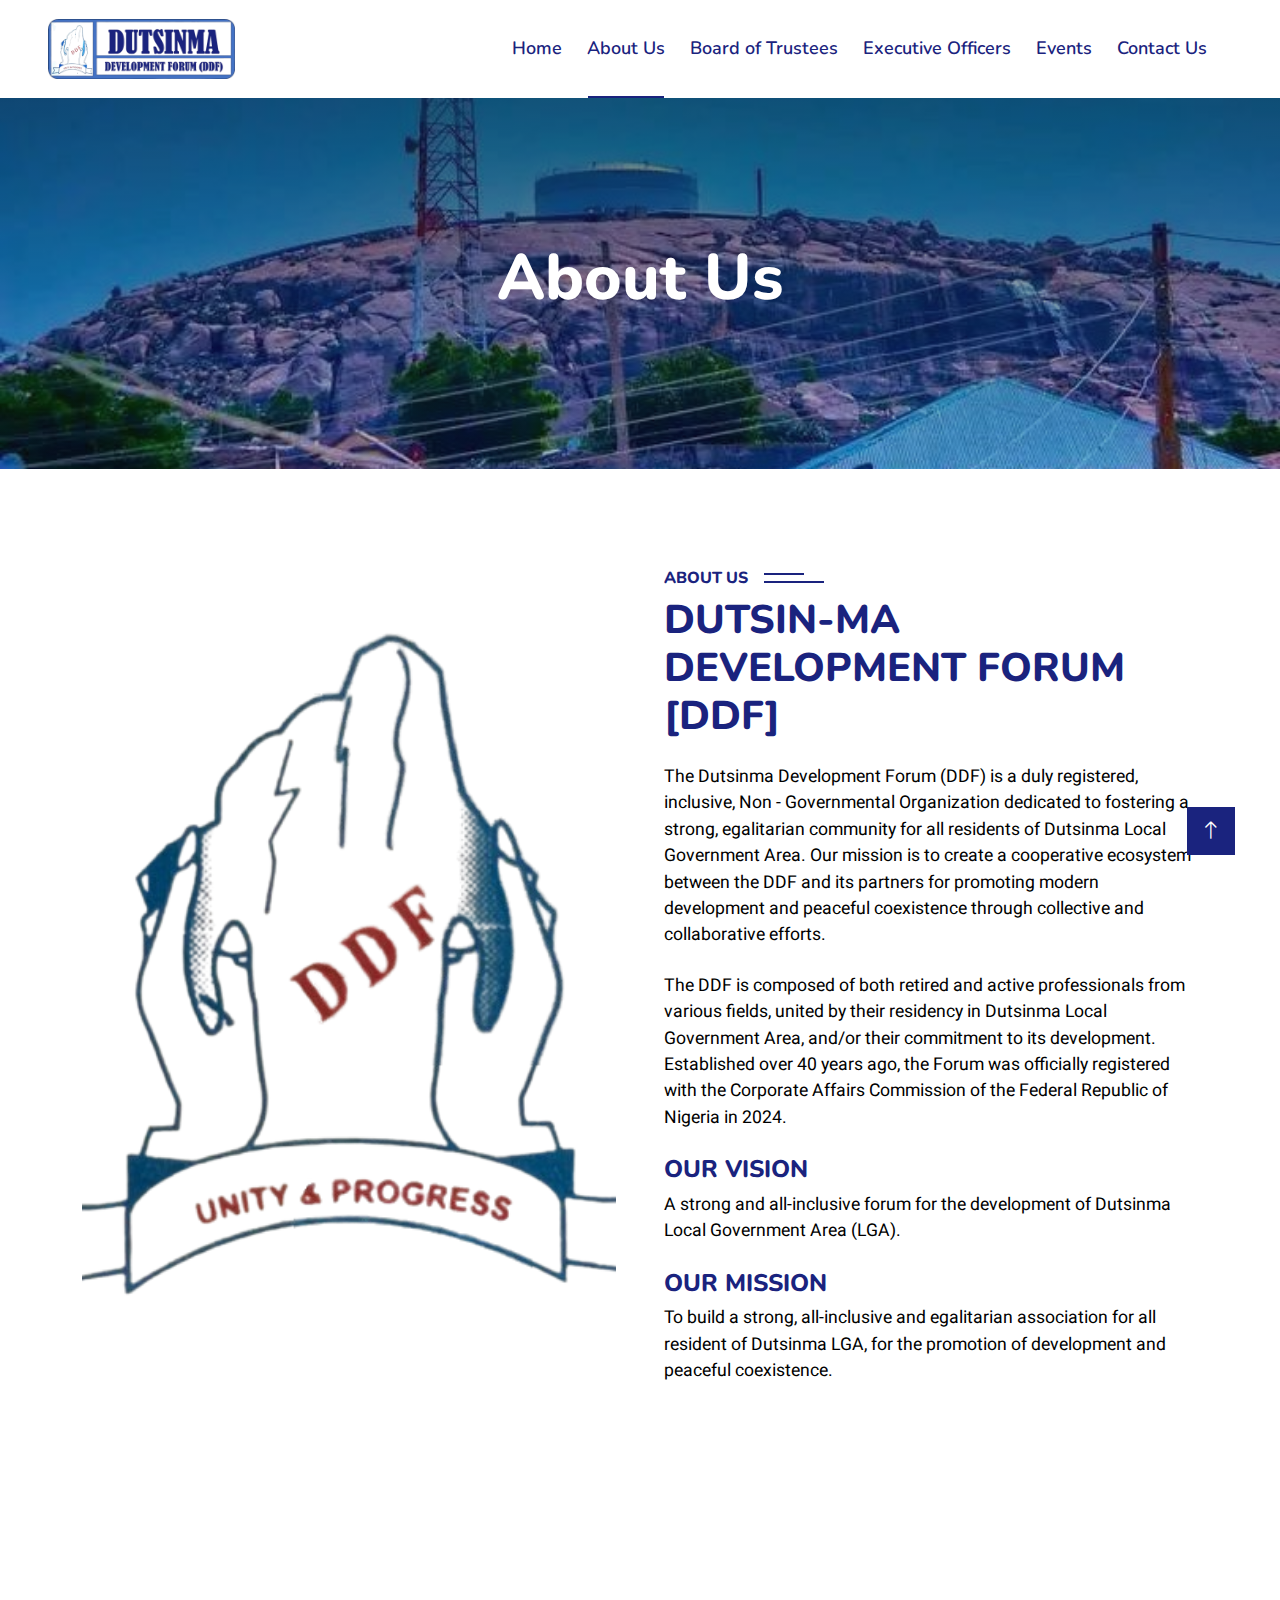
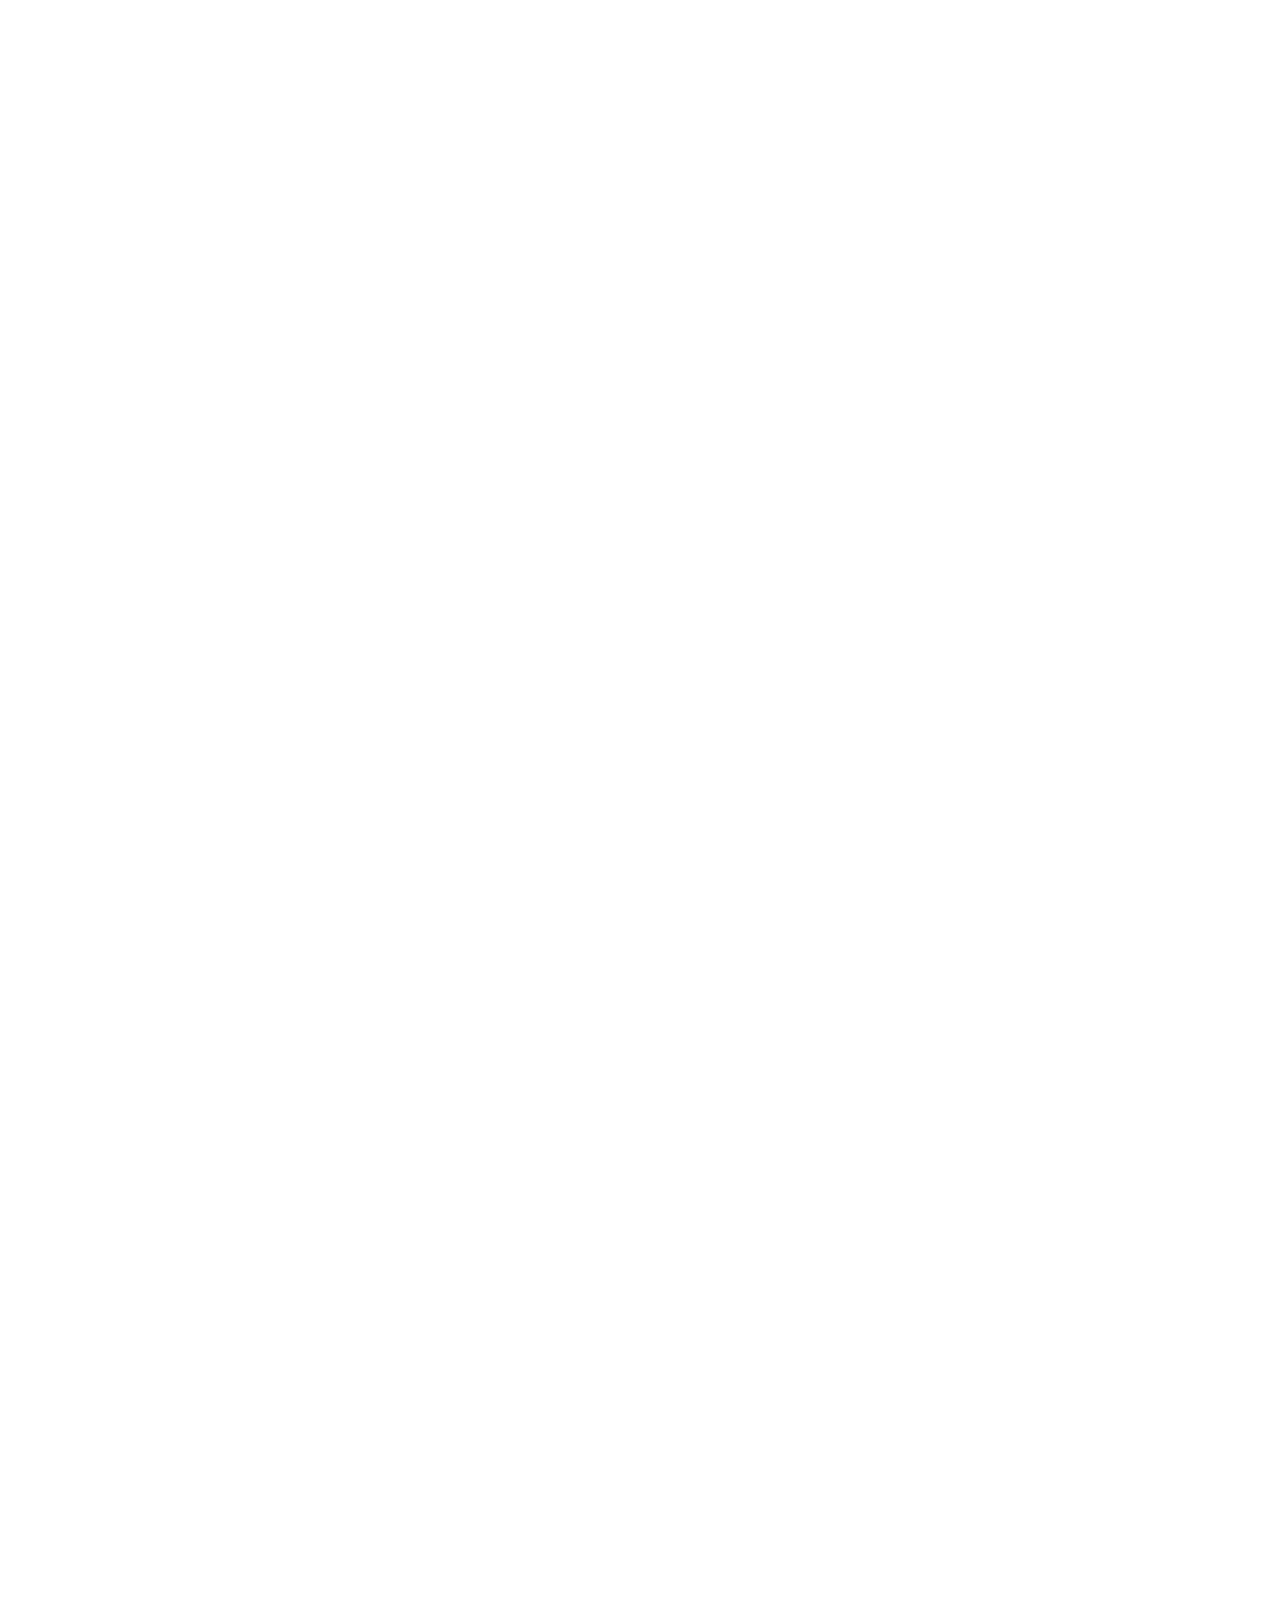
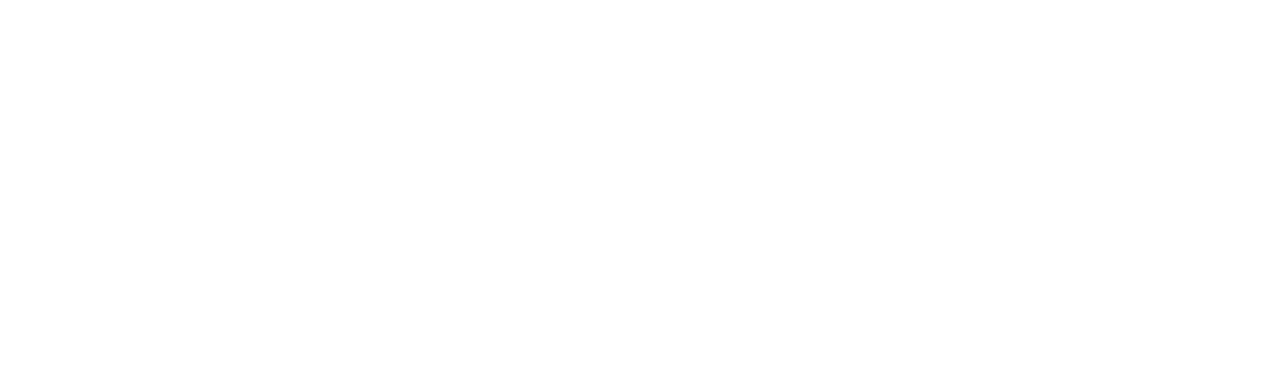
==== commit 33dab5a5: "ddf website" ====
--- a/about.html
+++ b/about.html
@@ -64,8 +64,9 @@
             <div class="collapse navbar-collapse" id="navbarCollapse">
                 <div class="navbar-nav ms-auto py-0">
                     <a href="index.html" class="nav-item nav-link">Home</a>
-                    <a href="about.html" class="nav-item nav-link active">About</a>
-                    <a href="exco.html" class="nav-item nav-link">Exco Members</a>
+                    <a href="about.html" class="nav-item nav-link active">About Us</a>
+                    <a href="trustees.html" class="nav-item nav-link">Board of Trustees</a>
+                    <a href="exco.html" class="nav-item nav-link">Executive Officers</a>
                     <a href="events.html" class="nav-item nav-link">Events</a>
                     <a href="contact.html" class="nav-item nav-link">Contact Us</a>
                 </div>
@@ -98,19 +99,19 @@
                 <div class="col-lg-6 wow fadeInUp" data-wow-delay="0.3s">
                     <h6 class="section-title bg-white text-start text-primary pe-3">About Us</h6>
                     <h1 class="mb-4">DUTSIN-MA DEVELOPMENT FORUM <span class="text-primary">[DDF]</span></h1>
-                    <p class="mb-4">The Dutsinma Development Forum (DDF) is a duly registered, Inclusive Non
+                    <p class="mb-4">The Dutsinma Development Forum (DDF) is a duly registered, inclusive, Non -
                         Governmental Organization dedicated to fostering a strong, egalitarian community for all 
                         residents of Dutsinma Local Government Area. Our mission is to create a cooperative 
                         ecosystem between the DDF and its partners for promoting modern development and 
                         peaceful coexistence through collective and collaborative efforts.</p>
                     <p class="mb-4">The DDF is composed of both retired and active professionals from various fields, united 
-                        by their residency in Dutsinma Local Government Area, or their commitment to its 
+                        by their residency in Dutsinma Local Government Area, and/or their commitment to its 
                         development. Established over 40 years ago, the Forum was officially registered with the 
                         Corporate Affairs Commission of the Federal Republic of Nigeria in 2024. </p>
                         <h4><span class="text-primary"> OUR VISION</span></h4>
-                        <p class="mb-4">To build a strong, all-inclusive and egalitarian association for all resident of Dutsinma LGA, for the promotion of development and peaceful coexistence</p>
+                        <p class="mb-4"> A strong and all-inclusive forum for the development of Dutsinma Local Government Area (LGA). </p>
                         <h4><span class="text-primary"> OUR MISSION</span></h4>
-                        <p class="mb-4">A strong and all-inclusive forum for the dovelopment of Dutsinma Local Area (LGA).</p>
+                        <p class="mb-4">To build a strong, all-inclusive and egalitarian association for all resident of Dutsinma LGA, for the promotion of development and peaceful coexistence.</p>
                         <!-- <div class="row gy-2 gx-4 mb-4">  -->
                 </div>
             </div>
@@ -133,7 +134,7 @@
                     <div class="p-4">
                         <i class="fa fa-3x fa-book-reader text-primary mb-4"></i>
                         <h5> Educational Support</h5>
-                        <p>Payment of WAEC and JAMB registration fees for 
+                        <p>Annual payment of WAEC and JAMB registration fees for 
                             underprivileged students and providing pre-examination coaching tutorials.</p>
                     </div>
                 </div>
@@ -154,8 +155,7 @@
                         <i class="fa fa-3x fa fa-hands-helping text-primary mb-4"></i>
                         <h5>Community Advocacy</h5>
                         <p>Engaging with governmental and non-governmental agencies 
-                            to address and resolve issues affecting residents of Dutsinma Local Government 
-                            Area. </p>
+                            to address and resolve issues affecting citizens. </p>
                     </div>
                 </div>
             </div>
@@ -174,7 +174,7 @@
                     <div class="p-4">
                         <i class="fa fa-3x fa fa-user-tie text-primary mb-4"></i>
                         <h5>Mentorship and Career Guidance</h5>
-                        <p> Offering mentorship and career advice to help 
+                        <p> Offering mentorship, career advice and assistance to help 
                             youths secure gainful employment. </p>
                     </div>
                 </div>
@@ -195,7 +195,7 @@
                         <i class="fa fa-3x fa fa-user-friends text-primary mb-4"></i>
                         <h5>Political Engagement</h5>
                         <p>Engaging with political candidates and office holders to 
-                            ensure the LGA’s concerns are included in their agendas.</p>
+                            ensure citizens' concerns are included in their agendas.</p>
                     </div>
                 </div>
             </div>
@@ -266,6 +266,7 @@
                     <h4 class="text-white mb-3">Company</h4>
                     <a class="btn btn-link" href="about.html">About Us</a>
                     <a class="btn btn-link" href="contact.html">Contact Us</a>
+                    <a class="btn btn-link" href="trustees.html">Board of Trustees</a>
                     <a class="btn btn-link" href="exco.html">Executive Officers</a>
                     <a class="btn btn-link" href="events.html">Events</a>
                     <!-- <a class="btn btn-link" href="contact.html">Contact</a> -->
--- a/css/style.css
+++ b/css/style.css
@@ -340,6 +340,7 @@
 .team-item {
     box-shadow: 0 0 45px rgba(0, 0, 0, .08);
     border-radius: 40px;
+    height: 550px;
 }
 
 .team-item img {
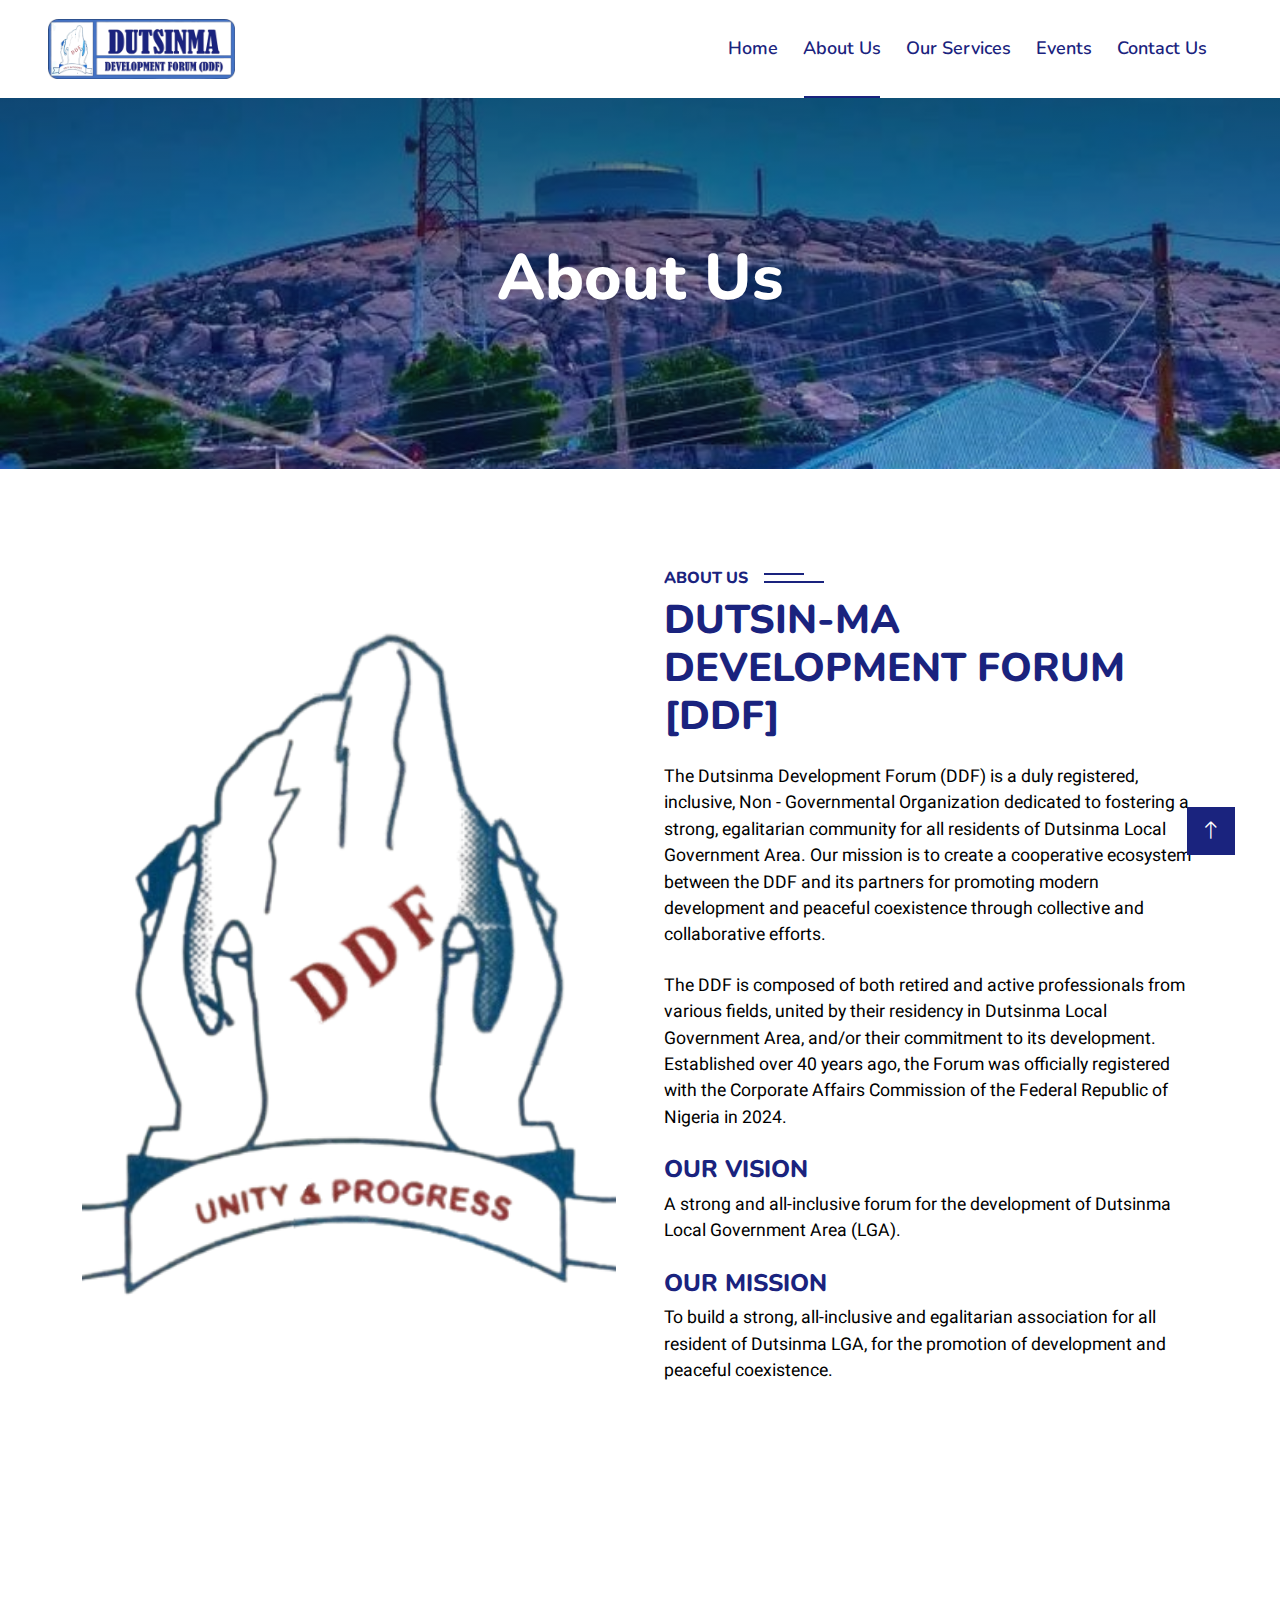
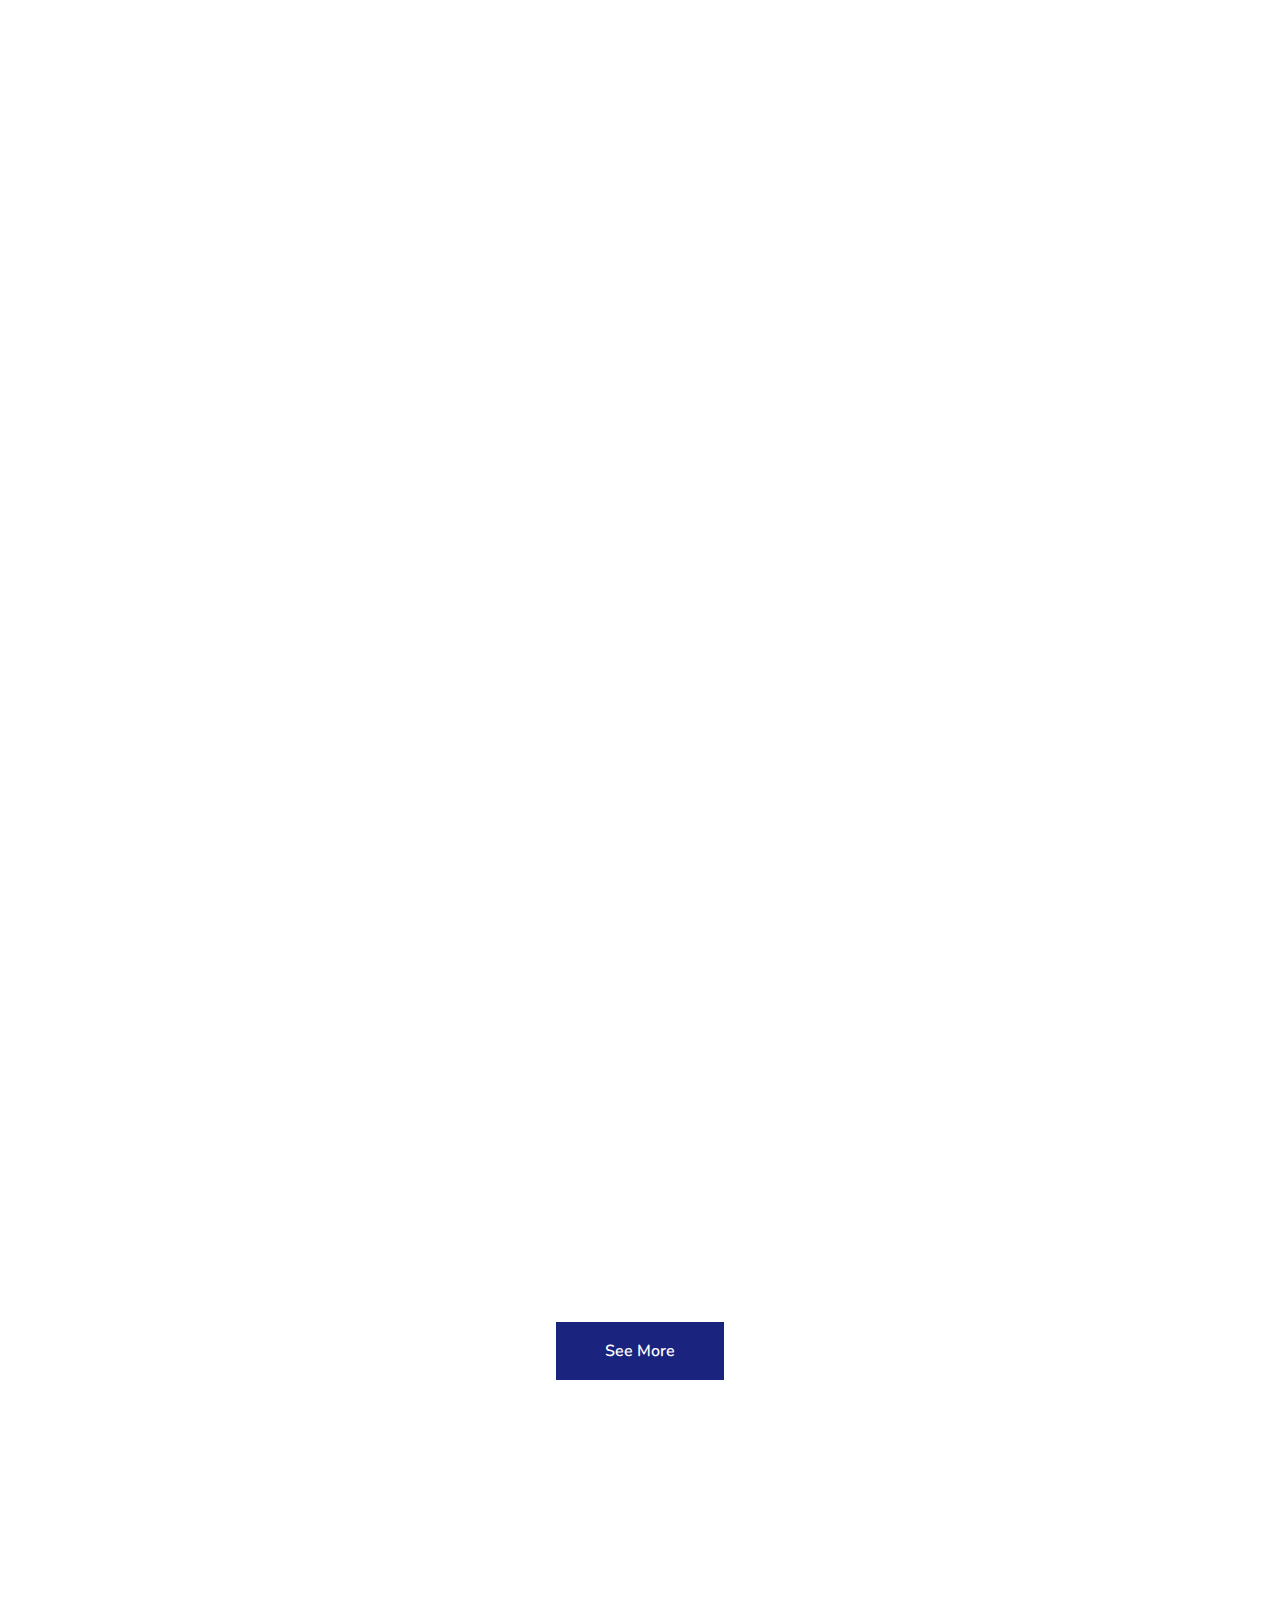
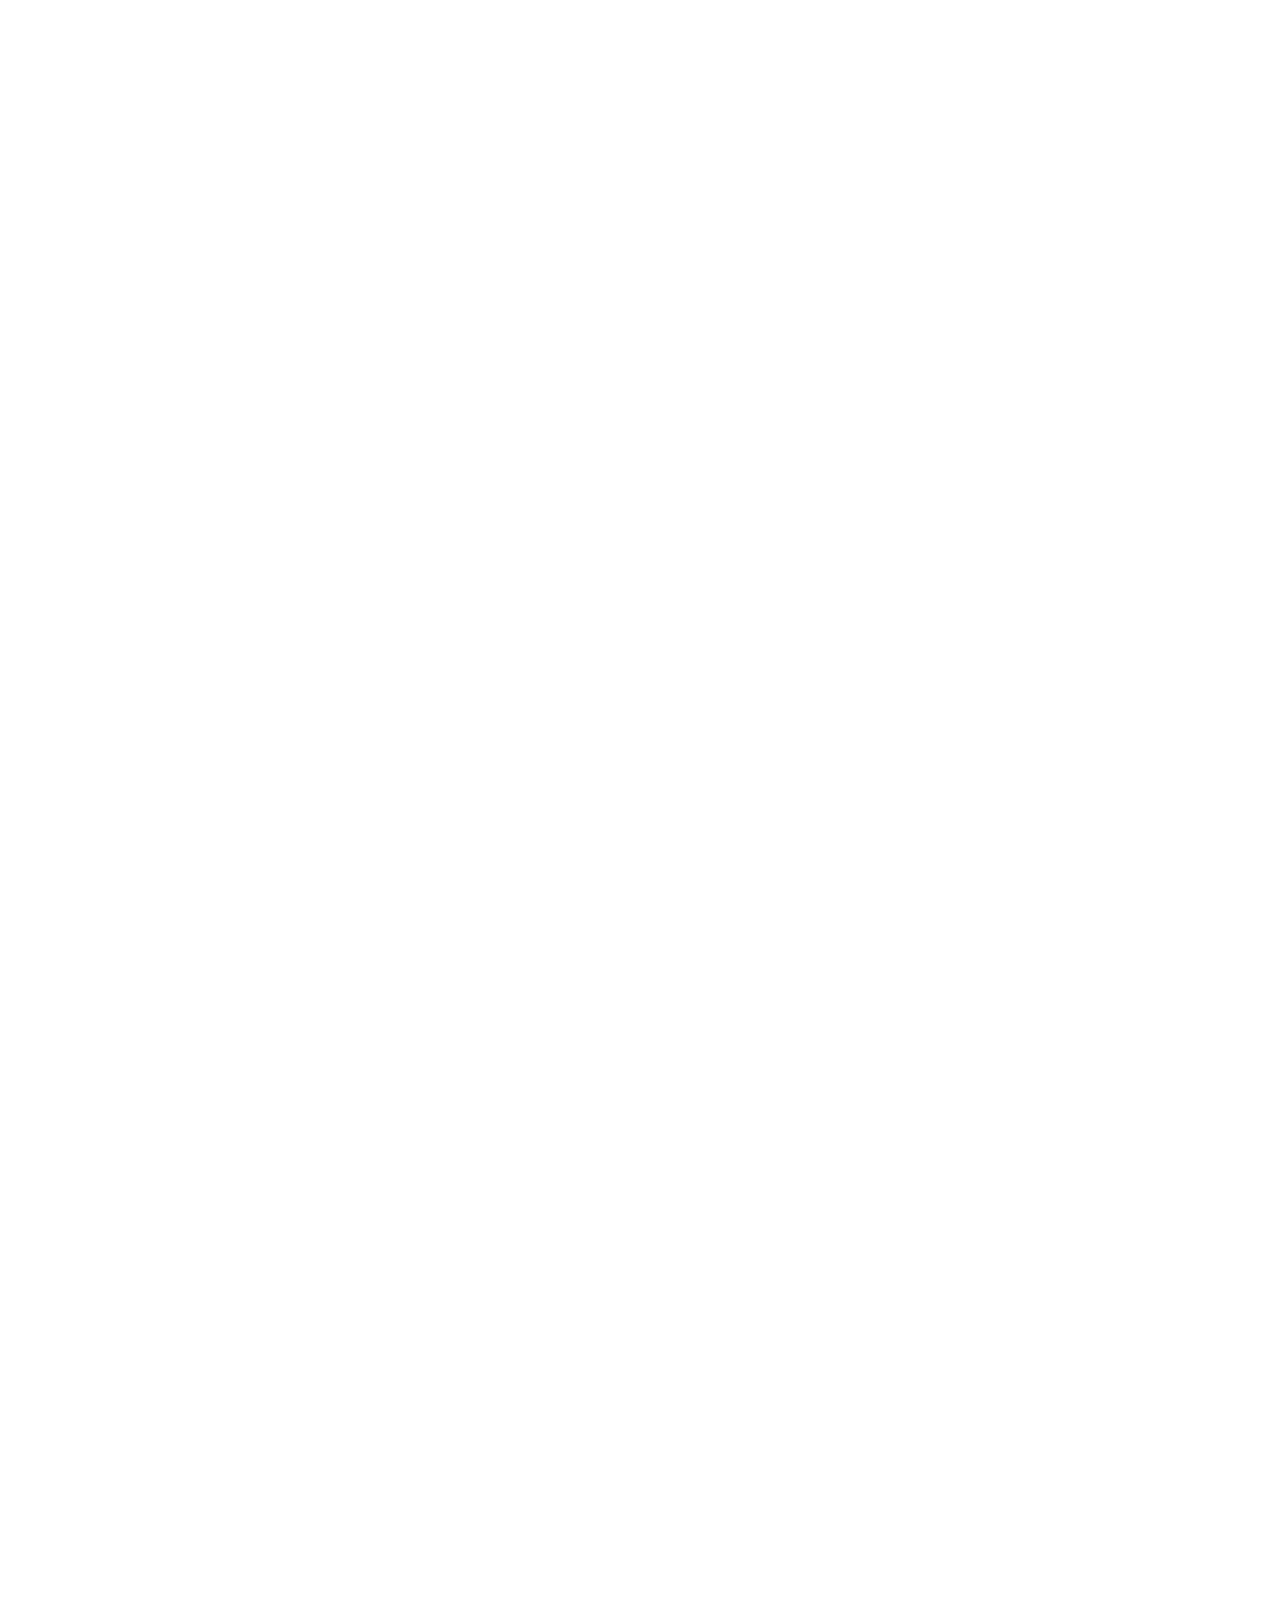
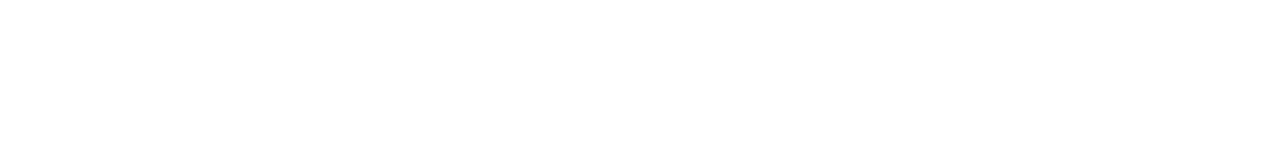
==== commit 32c68a5d: "Correctionsss" ====
--- a/about.html
+++ b/about.html
@@ -65,8 +65,7 @@
                 <div class="navbar-nav ms-auto py-0">
                     <a href="index.html" class="nav-item nav-link">Home</a>
                     <a href="about.html" class="nav-item nav-link active">About Us</a>
-                    <a href="trustees.html" class="nav-item nav-link">Board of Trustees</a>
-                    <a href="exco.html" class="nav-item nav-link">Executive Officers</a>
+                    <a href="services.html" class="nav-item nav-link">Our Services</a>
                     <a href="events.html" class="nav-item nav-link">Events</a>
                     <a href="contact.html" class="nav-item nav-link">Contact Us</a>
                 </div>
@@ -119,7 +118,7 @@
     </div>
     <!-- About End -->
 
- <!-- Service Start -->
+ <!-- Service Start
  <div class="container-xxl py-5">
     <div class="container">
         <div class="text-center wow fadeInUp" data-wow-delay="0.1s">
@@ -211,8 +210,10 @@
             </div>
         </div>
     </div>
-</div>
+</div> -->
 <!-- Service End -->
+
+
 
 
     <!-- administrative structure -->
@@ -256,6 +257,208 @@
         </div>
     </div> 
     <!--  administrative structure -->
+
+     <!-- Team Start -->
+     <div class="container-xxl py-5">
+        <div class="container">
+            <div class="text-center wow fadeInUp" data-wow-delay="0.1s">
+                <h6 class="section-title bg-white text-center text-primary px-3">Team</h6>
+                <h1 class="mb-5">Meet Our Excos</h1>
+            </div>
+            <div class="row g-4">
+                <div class="col-lg-3 col-md-6 wow fadeInUp" data-wow-delay="0.1s">
+                    <div class="team-item">
+                        <div class="overflow-hidden">
+                            <img class="img-fluid" src="img/Sabiu.png" alt="">
+                        </div>
+                        <div class="position-relative d-flex justify-content-center" style="margin-top: -19px;">
+                            <a class="btn btn-square mx-1" href=""><i class="fab fa-facebook-f"></i></a>
+                            <a class="btn btn-square mx-1" href=""><i class="fab fa-twitter"></i></a>
+                            <a class="btn btn-square mx-1" href=""><i class="fab fa-linkedin-in"></i></a>
+                        </div>
+                        <div class="text-center p-4">
+                            <h5 class="mb-0">Dr. Sabiu Liadi</h5>
+                            <small>Chairman</small>
+                        </div>
+                    </div>
+                </div>
+                <div class="col-lg-3 col-md-6 wow fadeInUp" data-wow-delay="0.3s">
+                    <div class="team-item">
+                        <div class="overflow-hidden">
+                            <img class="img-fluid" src="img/vice-chairman.png" alt="">
+                        </div>
+                        <div class="position-relative d-flex justify-content-center" style="margin-top: -19px;">
+                            <a class="btn btn-square mx-1" href=""><i class="fab fa-facebook-f"></i></a>
+                            <a class="btn btn-square mx-1" href=""><i class="fab fa-twitter"></i></a>
+                            <a class="btn btn-square mx-1" href=""><i class="fab fa-linkedin-in"></i></a>
+                        </div>
+                        <div class="text-center p-4">
+                            <h5 class="mb-0">Engr. Aliyu Ibrahim</h5>
+                            <small>Vice Chairman</small>
+                        </div>
+                    </div>
+                </div>
+                <div class="col-lg-3 col-md-6 wow fadeInUp" data-wow-delay="0.5s">
+                    <div class="team-item">
+                        <div class="overflow-hidden">
+                            <img class="img-fluid" src="img/ibrahim.png" alt="">
+                        </div>
+                        <div class="position-relative d-flex justify-content-center" style="margin-top: -19px;">
+                            <a class="btn btn-square mx-1" href=""><i class="fab fa-facebook-f"></i></a>
+                            <a class="btn btn-square mx-1" href=""><i class="fab fa-twitter"></i></a>
+                            <a class="btn btn-square mx-1" href=""><i class="fab fa-linkedin-in"></i></a>
+                        </div>
+                        <div class="text-center p-4">
+                            <h5 class="mb-0">Alhaji Ibrahim M Abdullahi</h5>
+                            <small>Secretary</small>
+                        </div>
+                    </div>
+                </div>
+                <div class="col-lg-3 col-md-6 wow fadeInUp" data-wow-delay="0.7s">
+                    <div class="team-item">
+                        <div class="overflow-hidden">
+                            <img class="img-fluid" src="img/a-sectary.png" alt="">
+                        </div>
+                        <div class="position-relative d-flex justify-content-center" style="margin-top: -19px;">
+                            <a class="btn btn-square mx-1" href=""><i class="fab fa-facebook-f"></i></a>
+                            <a class="btn btn-square mx-1" href=""><i class="fab fa-twitter"></i></a>
+                            <a class="btn btn-square mx-1" href=""><i class="fab fa-linkedin-in"></i></a>
+                        </div>
+                        <div class="text-center p-4">
+                            <h5 class="mb-0">Engr. Bashir Ibrahim Wurma</h5>
+                            <small>Assistant Secretary</small>
+                        </div>
+                    </div>
+                </div>
+            </div>
+        </div>
+    </div>
+    <div class="center-button">
+        <a class="btn btn-primary py-3 px-5 mt-2" href="exco.html">See More</a>
+    </div>
+    </div>      
+    </div>
+    <!-- Team End -->
+
+    <!-- Trustees Start -->
+ <div class="container-xxl py-5">
+    <div class="container">
+        <div class="text-center wow fadeInUp" data-wow-delay="0.1s">
+            <h6 class="section-title bg-white text-center text-primary px-3"></h6>
+            <h1 class="mb-5">Our Trustees</h1>
+        </div>
+        <div class="row g-4">
+            <div class="col-lg-3 col-md-6 wow fadeInUp" data-wow-delay="0.1s">
+                <div class="team-item">
+                    <div class="overflow-hidden">
+                        <img class="img-fluid" src="img/Yandaka.png" alt="">
+                    </div>
+                    <div class="position-relative d-flex justify-content-center" style="margin-top: -19px;">
+                        <a class="btn btn-square mx-1" href=""><i class="fab fa-facebook-f"></i></a>
+                        <a class="btn btn-square mx-1" href=""><i class="fab fa-twitter"></i></a>
+                        <a class="btn btn-square mx-1" href=""><i class="fab fa-linkedin-in"></i></a>
+                    </div>
+                    <div class="text-center p-4">
+                        <h5 class="mb-0">Alhaji Sada Muhammad Sada, Maigirma Yandakan Katsina - District Head of Dutsinma</h5>
+                        <small>Grand Patron</small>
+                    </div>
+                </div>
+            </div>
+            <div class="col-lg-3 col-md-6 wow fadeInUp" data-wow-delay="0.3s">
+                <div class="team-item">
+                    <div class="overflow-hidden">
+                        <img class="img-fluid" src="img/cigari.png" alt="">
+                    </div>
+                    <div class="position-relative d-flex justify-content-center" style="margin-top: -19px;">
+                        <a class="btn btn-square mx-1" href=""><i class="fab fa-facebook-f"></i></a>
+                        <a class="btn btn-square mx-1" href=""><i class="fab fa-twitter"></i></a>
+                        <a class="btn btn-square mx-1" href=""><i class="fab fa-linkedin-in"></i></a>
+                    </div>
+                    <div class="text-center p-4">
+                        <h5 class="mb-0">Alhaji Sada Ibrahim Sada, The Executive Chairman Dutsinma L.G.A Council</h5>
+                        <small>Patron I</small>
+                    </div>
+                </div>
+            </div>
+            <div class="col-lg-3 col-md-6 wow fadeInUp" data-wow-delay="0.5s">
+                <div class="team-item">
+                    <div class="overflow-hidden">
+                        <img class="img-fluid" src="img/dutsinma.png" alt="">
+                    </div>
+                    <div class="position-relative d-flex justify-content-center" style="margin-top: -19px;">
+                        <a class="btn btn-square mx-1" href=""><i class="fab fa-facebook-f"></i></a>
+                        <a class="btn btn-square mx-1" href=""><i class="fab fa-twitter"></i></a>
+                        <a class="btn btn-square mx-1" href=""><i class="fab fa-linkedin-in"></i></a>
+                    </div>
+                    <div class="text-center p-4">
+                        <h5 class="mb-0">Architect Abdussalam Liadi - Retired Senior Civil Servant</h5>
+                        <small>Patron II</small>
+                    </div>
+                </div>
+            </div>
+            <div class="col-lg-3 col-md-6 wow fadeInUp" data-wow-delay="0.7s">
+                <div class="team-item">
+                    <div class="overflow-hidden">
+                        <img class="img-fluid" src="img/makera.png" alt="">
+                    </div>
+                    <div class="position-relative d-flex justify-content-center" style="margin-top: -19px;">
+                        <a class="btn btn-square mx-1" href=""><i class="fab fa-facebook-f"></i></a>
+                        <a class="btn btn-square mx-1" href=""><i class="fab fa-twitter"></i></a>
+                        <a class="btn btn-square mx-1" href=""><i class="fab fa-linkedin-in"></i></a>
+                    </div>
+                    <div class="text-center p-4">
+                        <h5 class="mb-0">Alhaji Sani Aminu Makera - Banker, Politician, Philantrophist</h5>
+                        <small>Patron III</small>
+                    </div>
+                </div>
+            </div>
+        </div>
+    </div>
+</div>
+</div>
+<div class="container-xxl py-5">
+    <div class="container">
+        <div class="row g-4">
+            <div class="col-lg-3 col-md-6 wow fadeInUp" data-wow-delay="0.1s">
+                <div class="team-item">
+                    <div class="overflow-hidden">
+                        <img class="img-fluid" src="img/dutsinma.png" alt="">
+                    </div>
+                    <div class="position-relative d-flex justify-content-center" style="margin-top: -19px;">
+                        <a class="btn btn-square mx-1" href=""><i class="fab fa-facebook-f"></i></a>
+                        <a class="btn btn-square mx-1" href=""><i class="fab fa-twitter"></i></a>
+                        <a class="btn btn-square mx-1" href=""><i class="fab fa-linkedin-in"></i></a>
+                    </div>
+                    <div class="text-center p-4">
+                        <h5 class="mb-0">Dr Isyaku Dikko Dan-Ali - Journalist, Politician, Retired Senior Civil Servant</h5>
+                        <small>Patron IV</small>
+                    </div>
+                </div>
+            </div>
+            <div class="col-lg-3 col-md-6 wow fadeInUp" data-wow-delay="0.3s">
+                <div class="team-item">
+                    <div class="overflow-hidden">
+                        <img class="img-fluid" src="img/dutsinma.png" alt="">
+                    </div>
+                    <div class="position-relative d-flex justify-content-center" style="margin-top: -19px;">
+                        <a class="btn btn-square mx-1" href=""><i class="fab fa-facebook-f"></i></a>
+                        <a class="btn btn-square mx-1" href=""><i class="fab fa-twitter"></i></a>
+                        <a class="btn btn-square mx-1" href=""><i class="fab fa-linkedin-in"></i></a>
+                    </div>
+                    <div class="text-center p-4">
+                        <h5 class="mb-0">ACG (rtd) Aminu Abba - Retired Nigerian Customs Officer</h5>
+                        <small>Patron V</small>
+                    </div>
+                </div>
+            </div>                
+        </div>
+    </div>
+</div>
+</div>
+</div>
+</div>
+<!-- Trustees End -->
+
         
 
     <!-- Footer Start -->
@@ -266,7 +469,7 @@
                     <h4 class="text-white mb-3">Company</h4>
                     <a class="btn btn-link" href="about.html">About Us</a>
                     <a class="btn btn-link" href="contact.html">Contact Us</a>
-                    <a class="btn btn-link" href="trustees.html">Board of Trustees</a>
+                    <a class="btn btn-link" href="services.html">Our services</a>
                     <a class="btn btn-link" href="exco.html">Executive Officers</a>
                     <a class="btn btn-link" href="events.html">Events</a>
                     <!-- <a class="btn btn-link" href="contact.html">Contact</a> -->
